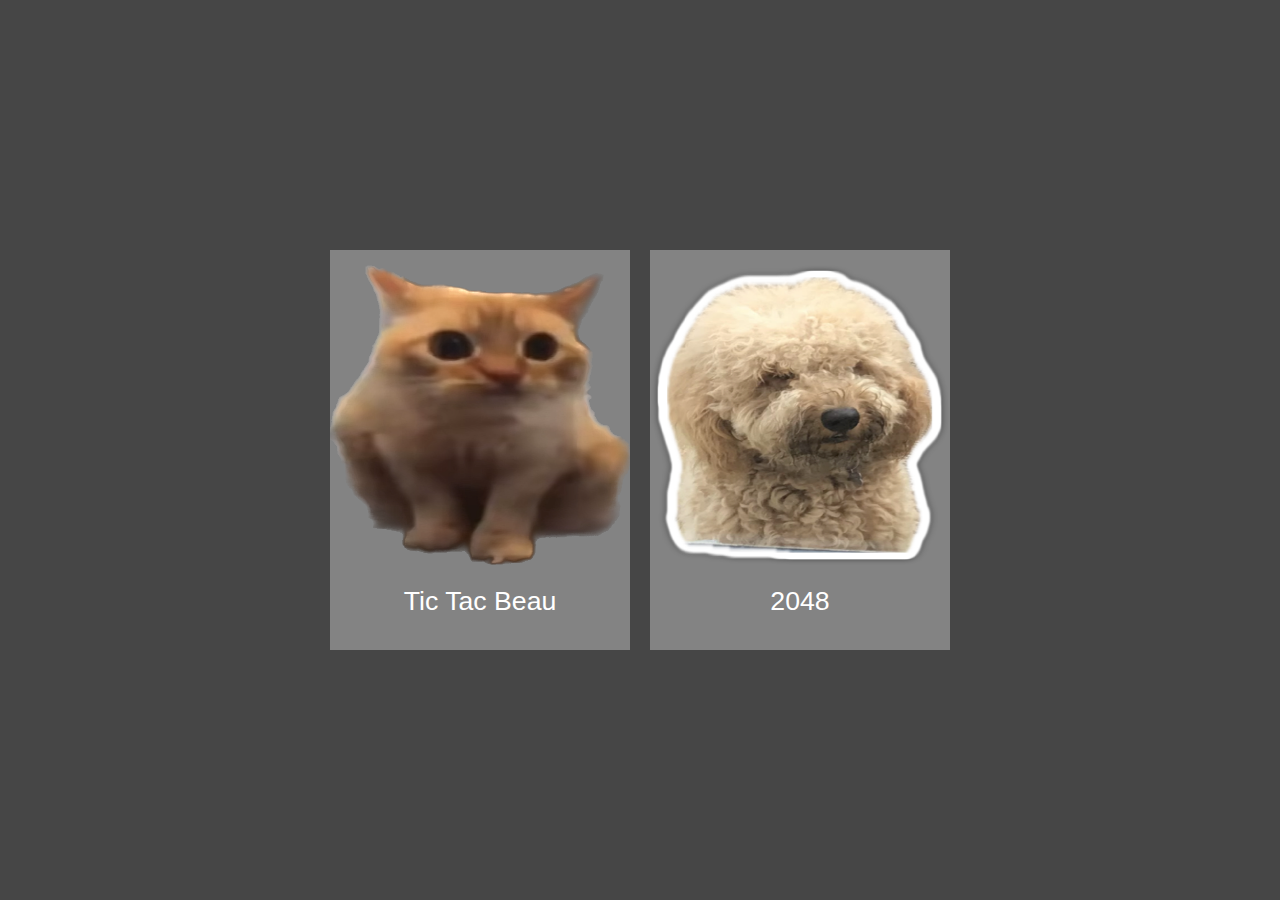
==== index.html @ 21a091d9 "first commit" ====
<!DOCTYPE html>
<html lang="en">
<head>
    <meta charset="UTF-8">
    <meta name="viewport" content="width=device-width, initial-scale=1.0">
    <title>nyvrah</title>
    <link rel="stylesheet" href="index.css">
</head>
<body>
    <div id="container">
        <button onclick="window.location.href = 'Beau-Games/2048/2048.html';" class="game" id="tictacbeau">
            <img src="assets/spoing.PNG">
            <h1>Tic Tac Beau</h1>
        </button>
        <button onclick="window.location.href = 'Beau-Games/TicTacBeau/tictacbeau.html';" class="game" id="a2048">
            <img src="assets/beau.PNG">
            <h1>2048</h1>
        </button>
    </div>
</body>
</html>
---- index.css ----
body {
    background-color: rgb(70, 70, 70);
    height: 100vh;
    display: flex;
    flex-direction: column;
    justify-content: space-around;
    align-items: center;
    align-content: space-around;
    margin: 0;
    padding: 0;
    font-family: 'Courier New', Courier, monospace;
    font-weight: 100;
}

button {
    border: 0;
    cursor: pointer;
}

#container {
    width: 50vw;
    display:flex;
    align-items: center;
    justify-content: space-around;
}

.game {
    background-color: rgb(131, 131, 131);
    height: 400px;
    width: 300px;
    transition:0.3s;
    text-align: center;
    padding:0;
}

h1 {
    color:white;
    font-weight: 100;
}

.game:hover{
    background-color: rgb(184, 184, 184);
    scale:1.1;
}

.game:hover img{
    -webkit-animation:spin 1s linear infinite;
    -moz-animation:spin 1s linear infinite;
    animation:spin 1s linear infinite;
}

img {
    width: 300px;
    height: 300px;
    margin: 0;
}

@-moz-keyframes spin { 
    100% { -moz-transform: rotate(360deg); } 
}
@-webkit-keyframes spin { 
    100% { -webkit-transform: rotate(360deg); } 
}
@keyframes spin { 
    100% { 
        -webkit-transform: rotate(360deg); 
        transform:rotate(360deg); 
    } 
}
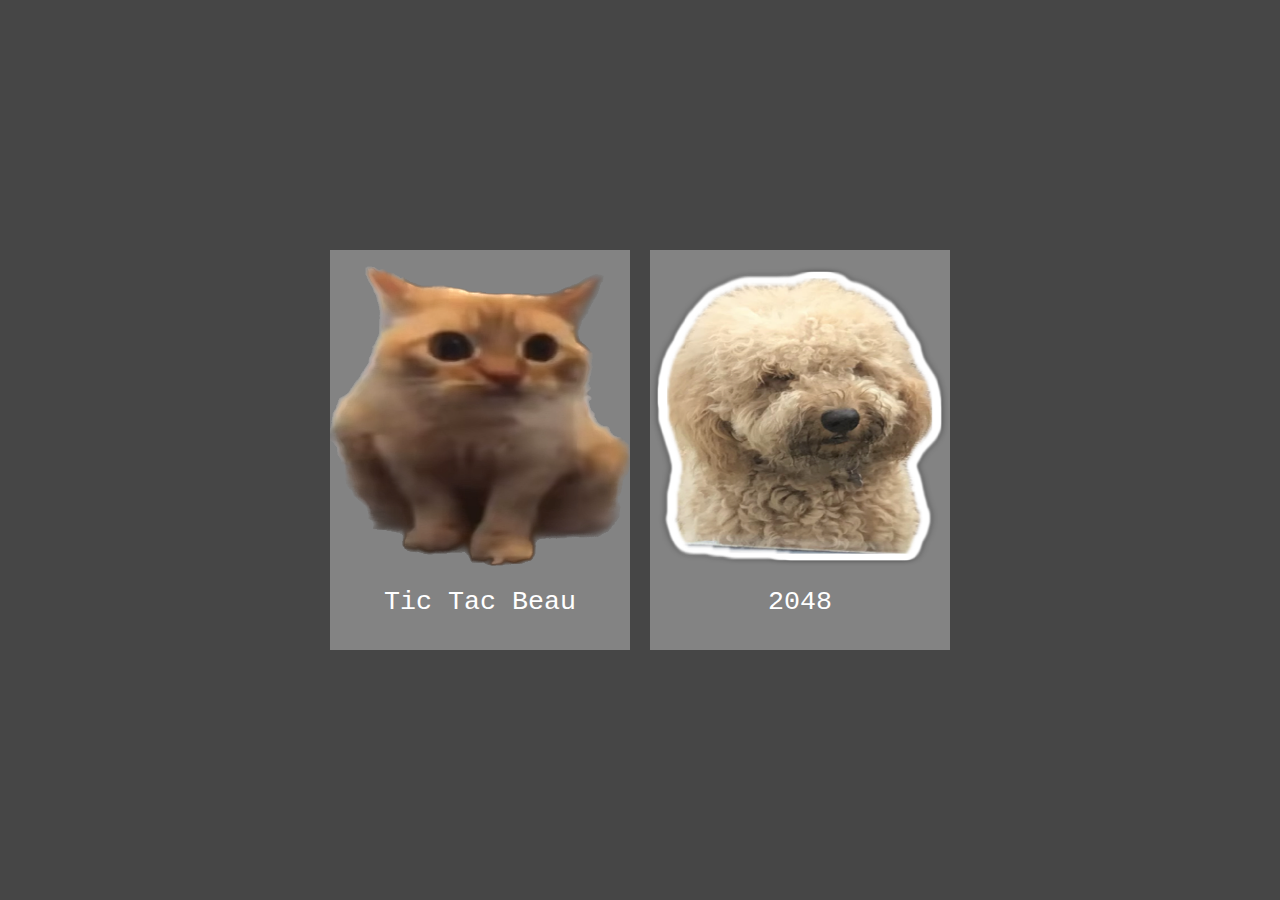
==== commit 0fa65ce2: "1" ====
--- a/index.html
+++ b/index.html
@@ -8,11 +8,11 @@
 </head>
 <body>
     <div id="container">
-        <button onclick="window.location.href = 'Beau-Games/2048/2048.html';" class="game" id="tictacbeau">
+        <button onclick="window.location.href = 'Beau-Games/TicTacbeau/tictacbeau.html';" class="game" id="tictacbeau">
             <img src="assets/spoing.PNG">
             <h1>Tic Tac Beau</h1>
         </button>
-        <button onclick="window.location.href = 'Beau-Games/TicTacBeau/tictacbeau.html';" class="game" id="a2048">
+        <button onclick="window.location.href = 'Beau-Games/2048/2048.html';" class="game" id="a2048">
             <img src="assets/beau.PNG">
             <h1>2048</h1>
         </button>
--- a/index.css
+++ b/index.css
@@ -36,6 +36,7 @@
 h1 {
     color:white;
     font-weight: 100;
+    font-family: 'Courier New', Courier, monospace;
 }
 
 .game:hover{
